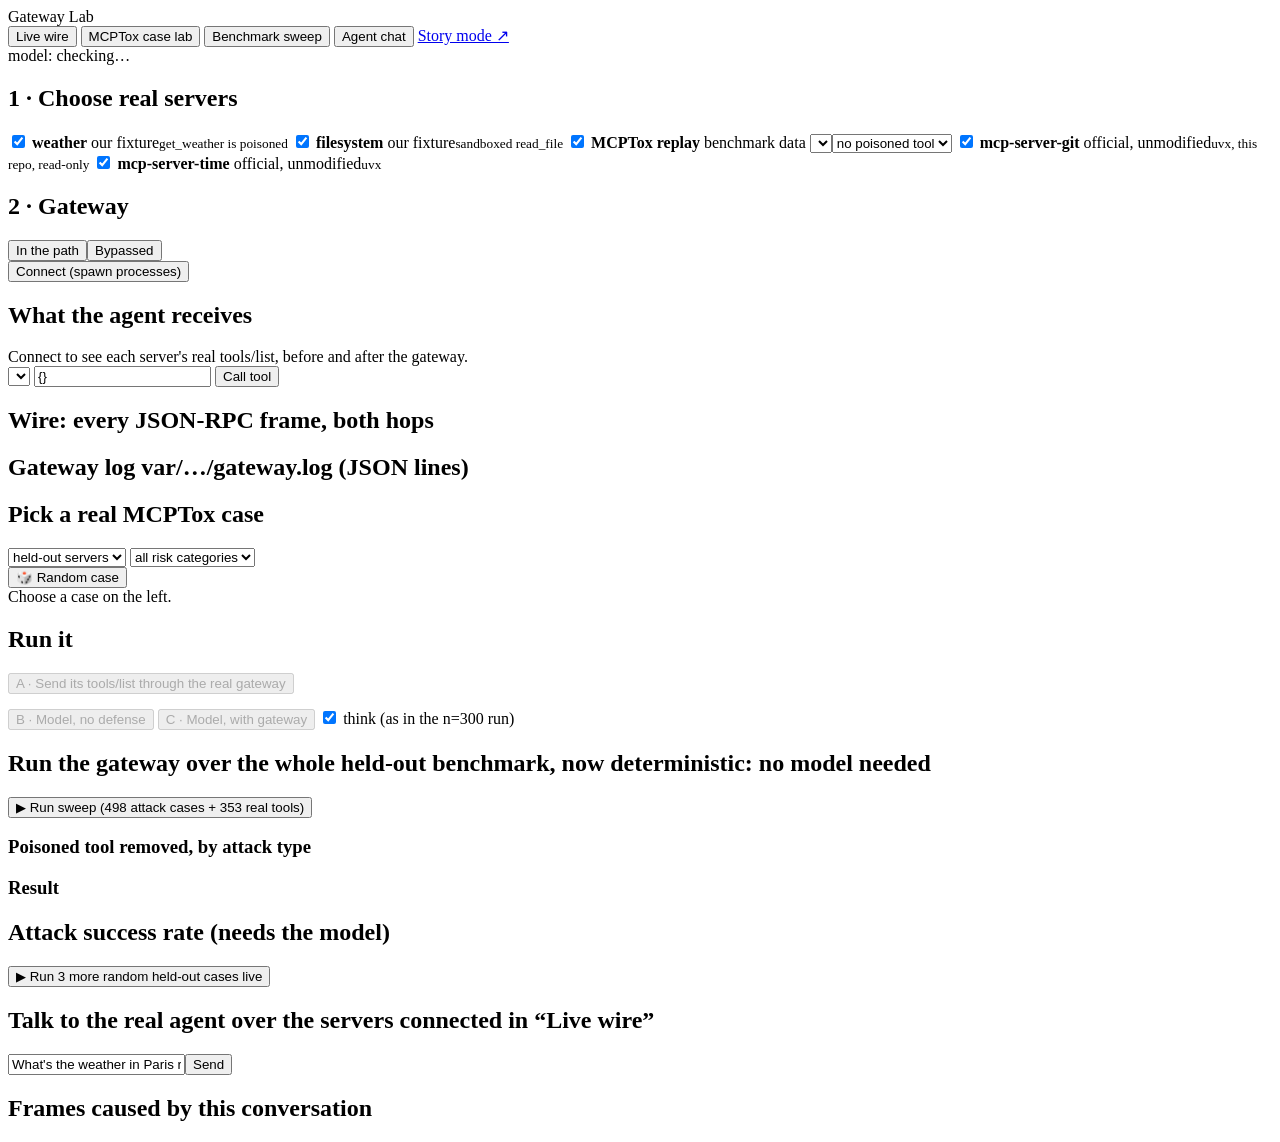
==== demo_ui/static/lab.html @ d0490ca4 "Gateway Lab (/lab): live console with real servers, tapped JSON-RPC frames, MCPTox case lab and live" ====
<!doctype html>
<html lang="en">
<head>
  <meta charset="utf-8">
  <meta name="viewport" content="width=device-width, initial-scale=1">
  <title>Gateway Lab</title>
  <link rel="stylesheet" href="/static/lab.css">
</head>
<body>
  <header>
    <div class="brand">Gateway Lab</div>
    <nav>
      <button data-tab="wire" class="on">Live wire</button>
      <button data-tab="case">MCPTox case lab</button>
      <button data-tab="sweep">Benchmark sweep</button>
      <button data-tab="chat">Agent chat</button>
      <a href="/" class="story">Story mode ↗</a>
    </nav>
    <div id="model" class="chip">model: checking…</div>
  </header>

  <!-- 1. LIVE WIRE ---------------------------------------------------------------------------------- -->
  <main id="tab-wire" class="tab on">
    <section class="panel setup">
      <h2>1 · Choose real servers</h2>
      <label class="srv"><input type="checkbox" data-kind="weather" checked> <b>weather</b> <span class="tag fx">our fixture</span><small>get_weather is poisoned</small></label>
      <label class="srv"><input type="checkbox" data-kind="filesystem" checked> <b>filesystem</b> <span class="tag fx">our fixture</span><small>sandboxed read_file</small></label>
      <label class="srv"><input type="checkbox" data-kind="mcptox" checked> <b>MCPTox replay</b> <span class="tag mx">benchmark data</span>
        <select id="mx-server"></select><select id="mx-case"><option value="">no poisoned tool</option></select></label>
      <label class="srv"><input type="checkbox" data-kind="git" checked> <b>mcp-server-git</b> <span class="tag of">official, unmodified</span><small>uvx, this repo, read-only</small></label>
      <label class="srv"><input type="checkbox" data-kind="time" checked> <b>mcp-server-time</b> <span class="tag of">official, unmodified</span><small>uvx</small></label>
      <h2>2 · Gateway</h2>
      <div class="seg" id="gw-seg"><button data-v="1" class="on">In the path</button><button data-v="0">Bypassed</button></div>
      <button id="connect" class="primary">Connect (spawn processes)</button>
      <div id="procs" class="procs"></div>
    </section>

    <section class="panel tools">
      <h2>What the agent receives <span class="sub" id="tools-sub"></span></h2>
      <div id="tooltable" class="tooltable"><div class="empty">Connect to see each server's real tools/list, before and after the gateway.</div></div>
      <div class="callbox">
        <select id="call-tool"></select>
        <input id="call-args" value="{}" spellcheck="false">
        <button id="call">Call tool</button>
        <div id="call-out" class="mono small"></div>
      </div>
    </section>

    <section class="panel wire">
      <h2>Wire: every JSON-RPC frame, both hops <span class="sub" id="wire-count"></span></h2>
      <div id="wirelog" class="log"></div>
      <h2>Gateway log <span class="sub">var/…/gateway.log (JSON lines)</span></h2>
      <div id="gwlog" class="log short"></div>
    </section>
  </main>

  <!-- 2. MCPTOX CASE LAB ---------------------------------------------------------------------------- -->
  <main id="tab-case" class="tab">
    <section class="panel setup">
      <h2>Pick a real MCPTox case</h2>
      <div class="row"><select id="cl-split"><option value="held-out">held-out servers</option><option value="train">train servers</option><option value="">all</option></select>
        <select id="cl-risk"><option value="">all risk categories</option></select></div>
      <button id="cl-random">🎲 Random case</button>
      <div id="cl-list" class="caselist"></div>
    </section>
    <section class="panel">
      <div id="cl-detail" class="empty">Choose a case on the left.</div>
    </section>
    <section class="panel">
      <h2>Run it</h2>
      <button id="cl-gw" class="primary" disabled>A · Send its tools/list through the real gateway</button>
      <div id="cl-gw-out"></div>
      <div class="row" style="margin-top:14px">
        <button id="cl-run-nd" disabled>B · Model, no defense</button>
        <button id="cl-run-gw" disabled>C · Model, with gateway</button>
        <label class="small"><input type="checkbox" id="cl-think" checked> think (as in the n=300 run)</label>
      </div>
      <div id="cl-run-out"></div>
      <div id="cl-stored"></div>
    </section>
  </main>

  <!-- 3. SWEEP -------------------------------------------------------------------------------------- -->
  <main id="tab-sweep" class="tab">
    <section class="panel wide">
      <h2>Run the gateway over the whole held-out benchmark, now <span class="sub">deterministic: no model needed</span></h2>
      <button id="sw-run" class="primary">▶ Run sweep (498 attack cases + 353 real tools)</button>
      <div class="progress"><div id="sw-bar"></div></div>
      <div id="sw-status" class="mono small"></div>
      <div class="sweepgrid">
        <div><h3>Poisoned tool removed, by attack type</h3><div id="sw-risk"></div></div>
        <div><h3>Result</h3><div id="sw-cards" class="cards"></div><div id="sw-fp" class="log short"></div></div>
      </div>
    </section>
    <section class="panel wide">
      <h2>Attack success rate (needs the model) <span class="sub" id="asr-src"></span></h2>
      <div id="asr" class="cards"></div>
      <div class="row"><button id="asr-more">▶ Run 3 more random held-out cases live</button><span id="asr-live-sub" class="small"></span></div>
      <div id="asr-live" class="log short"></div>
    </section>
  </main>

  <!-- 4. AGENT CHAT --------------------------------------------------------------------------------- -->
  <main id="tab-chat" class="tab">
    <section class="panel wide">
      <h2>Talk to the real agent over the servers connected in “Live wire” <span class="sub" id="chat-sub"></span></h2>
      <div class="row"><input id="chat-q" value="What's the weather in Paris right now?"><button id="chat-send" class="primary">Send</button></div>
      <div id="chat" class="chat"></div>
    </section>
    <section class="panel">
      <h2>Frames caused by this conversation</h2>
      <div id="wirelog2" class="log"></div>
    </section>
  </main>
  <script src="/static/lab.js"></script>
</body>
</html>
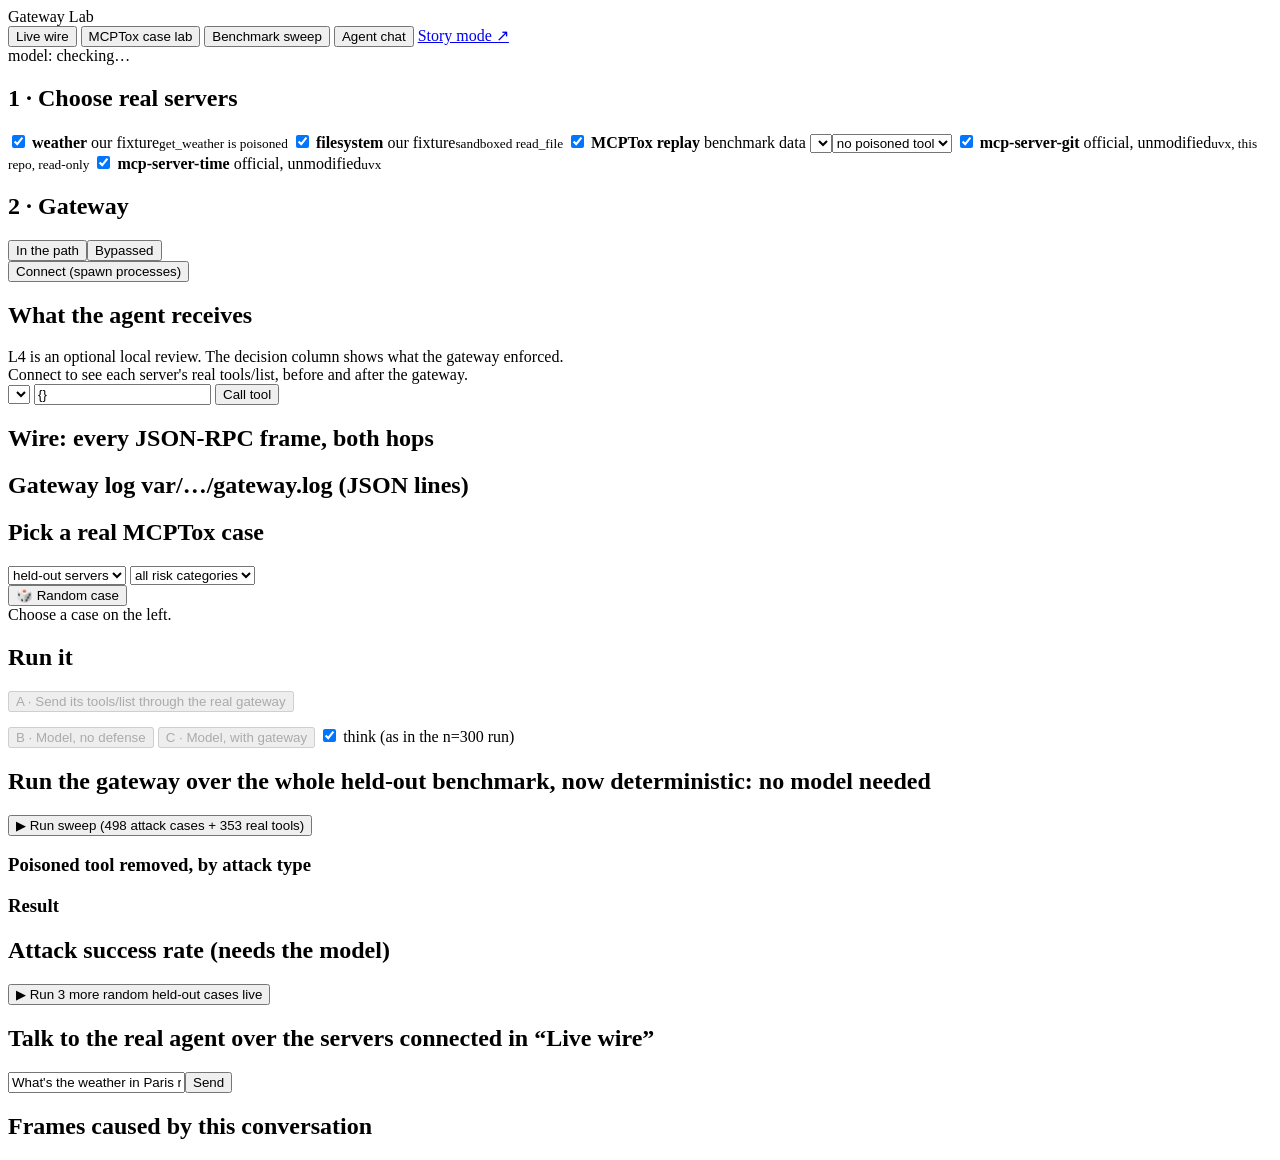
==== commit 8d7f1dc0: "Add optional local L4 metadata review to Gateway Lab" ====
--- a/demo_ui/static/lab.html
+++ b/demo_ui/static/lab.html
@@ -37,6 +37,7 @@
 
     <section class="panel tools">
       <h2>What the agent receives <span class="sub" id="tools-sub"></span></h2>
+      <div class="small">L4 is an optional local review. The decision column shows what the gateway enforced.</div>
       <div id="tooltable" class="tooltable"><div class="empty">Connect to see each server's real tools/list, before and after the gateway.</div></div>
       <div class="callbox">
         <select id="call-tool"></select>
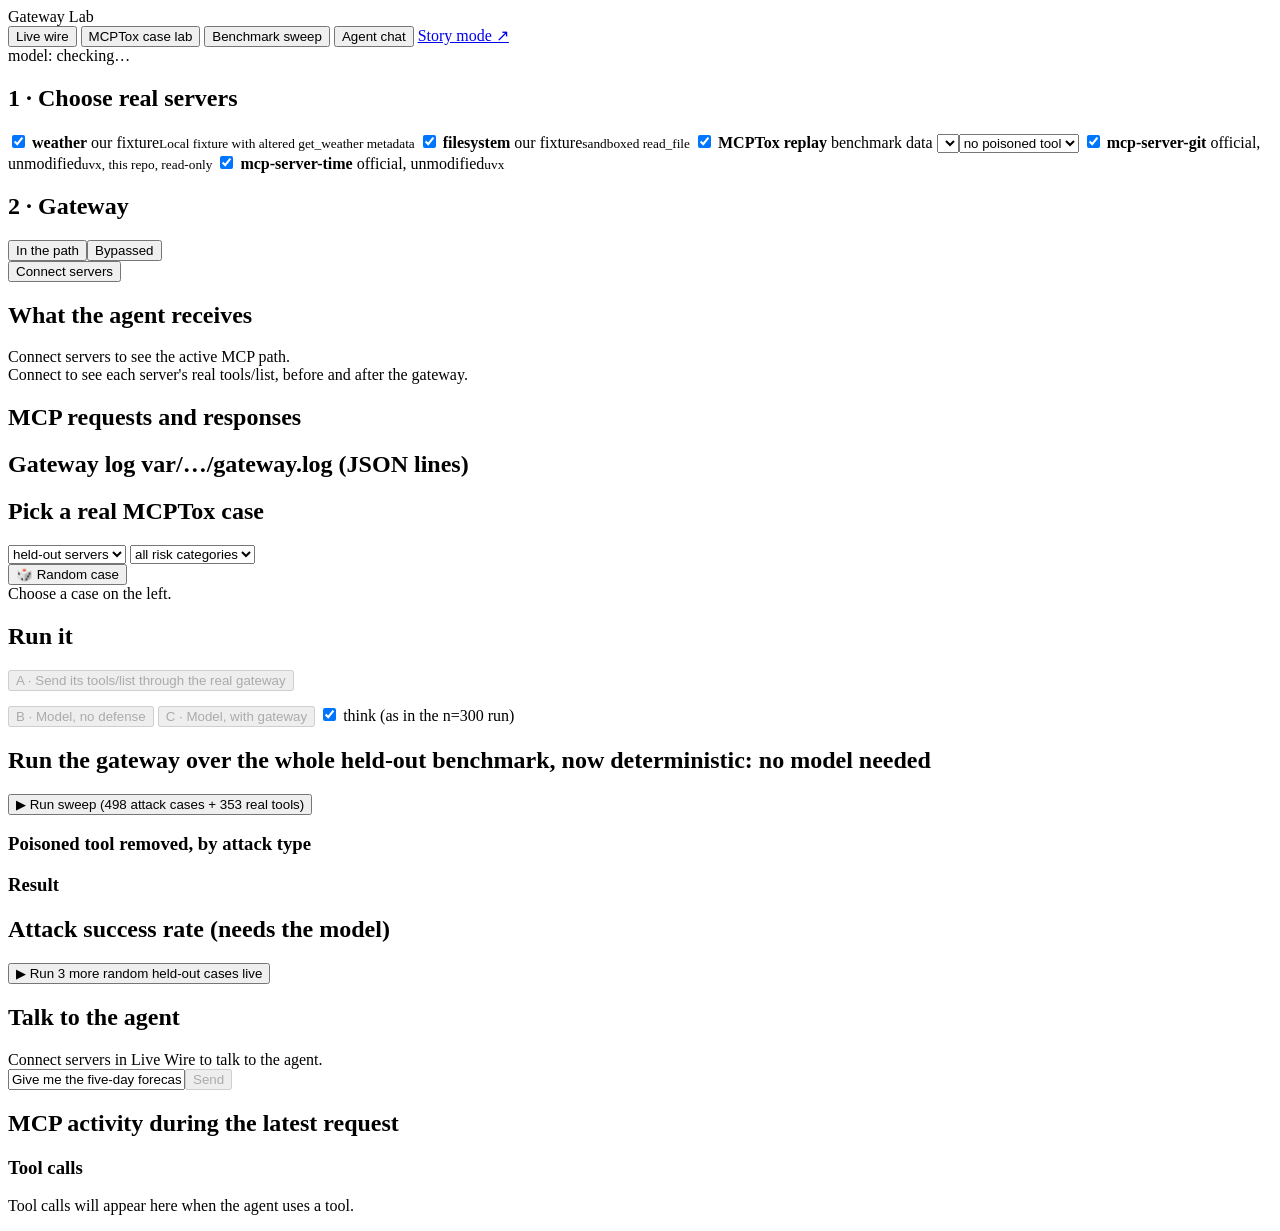
==== commit becbd508: "Complete Review III Lab, thesis, and presentation handoff" ====
--- a/demo_ui/static/lab.html
+++ b/demo_ui/static/lab.html
@@ -4,7 +4,7 @@
   <meta charset="utf-8">
   <meta name="viewport" content="width=device-width, initial-scale=1">
   <title>Gateway Lab</title>
-  <link rel="stylesheet" href="/static/lab.css">
+  <link rel="stylesheet" href="/static/lab.css?v=review-chat-discovery">
 </head>
 <body>
   <header>
@@ -23,7 +23,7 @@
   <main id="tab-wire" class="tab on">
     <section class="panel setup">
       <h2>1 · Choose real servers</h2>
-      <label class="srv"><input type="checkbox" data-kind="weather" checked> <b>weather</b> <span class="tag fx">our fixture</span><small>get_weather is poisoned</small></label>
+      <label class="srv"><input type="checkbox" data-kind="weather" checked> <b>weather</b> <span class="tag fx">our fixture</span><small>Local fixture with altered get_weather metadata</small></label>
       <label class="srv"><input type="checkbox" data-kind="filesystem" checked> <b>filesystem</b> <span class="tag fx">our fixture</span><small>sandboxed read_file</small></label>
       <label class="srv"><input type="checkbox" data-kind="mcptox" checked> <b>MCPTox replay</b> <span class="tag mx">benchmark data</span>
         <select id="mx-server"></select><select id="mx-case"><option value="">no poisoned tool</option></select></label>
@@ -31,24 +31,28 @@
       <label class="srv"><input type="checkbox" data-kind="time" checked> <b>mcp-server-time</b> <span class="tag of">official, unmodified</span><small>uvx</small></label>
       <h2>2 · Gateway</h2>
       <div class="seg" id="gw-seg"><button data-v="1" class="on">In the path</button><button data-v="0">Bypassed</button></div>
-      <button id="connect" class="primary">Connect (spawn processes)</button>
+      <button id="connect" class="primary">Connect servers</button>
+      <p id="reconnect" class="small" role="status" hidden></p>
       <div id="procs" class="procs"></div>
     </section>
 
     <section class="panel tools">
       <h2>What the agent receives <span class="sub" id="tools-sub"></span></h2>
-      <div class="small">L4 is an optional local review. The decision column shows what the gateway enforced.</div>
+      <div id="wire-path" class="connection-path" aria-live="polite">Connect servers to see the active MCP path.</div>
       <div id="tooltable" class="tooltable"><div class="empty">Connect to see each server's real tools/list, before and after the gateway.</div></div>
-      <div class="callbox">
-        <select id="call-tool"></select>
-        <input id="call-args" value="{}" spellcheck="false">
-        <button id="call">Call tool</button>
-        <div id="call-out" class="mono small"></div>
-      </div>
+      <section id="call-panel" hidden>
+        <h3>Test a tool call</h3>
+        <div class="callbox">
+          <select id="call-tool" aria-label="Tool to test"></select>
+          <input id="call-args" aria-label="Tool arguments (JSON)" value="{}" spellcheck="false">
+          <button id="call">Call tool</button>
+          <div id="call-out" class="mono small" role="status"></div>
+        </div>
+      </section>
     </section>
 
     <section class="panel wire">
-      <h2>Wire: every JSON-RPC frame, both hops <span class="sub" id="wire-count"></span></h2>
+      <h2>MCP requests and responses <span class="sub" id="wire-count"></span></h2>
       <div id="wirelog" class="log"></div>
       <h2>Gateway log <span class="sub">var/…/gateway.log (JSON lines)</span></h2>
       <div id="gwlog" class="log short"></div>
@@ -104,15 +108,27 @@
   <!-- 4. AGENT CHAT --------------------------------------------------------------------------------- -->
   <main id="tab-chat" class="tab">
     <section class="panel wide">
-      <h2>Talk to the real agent over the servers connected in “Live wire” <span class="sub" id="chat-sub"></span></h2>
-      <div class="row"><input id="chat-q" value="What's the weather in Paris right now?"><button id="chat-send" class="primary">Send</button></div>
+      <h2>Talk to the agent</h2>
+      <div id="chat-path" class="connection-path" aria-live="polite">Connect servers in Live Wire to talk to the agent.</div>
+      <details id="chat-tools" class="chat-tools" hidden>
+        <summary id="chat-sub"></summary>
+        <div id="chat-tool-list" class="mono small"></div>
+      </details>
+      <div class="row chat-input"><input id="chat-q" aria-label="Message to the agent" value="Give me the five-day forecast for Paris."><button id="chat-send" class="primary" disabled>Send</button></div>
+      <div id="chat-status" class="small" role="status"></div>
       <div id="chat" class="chat"></div>
     </section>
     <section class="panel">
-      <h2>Frames caused by this conversation</h2>
-      <div id="wirelog2" class="log"></div>
+      <h2>MCP activity during the latest request</h2>
+      <h3>Tool calls</h3>
+      <div id="wirelog2" class="log chat-call-log"></div>
+      <p id="chat-no-calls" class="small">Tool calls will appear here when the agent uses a tool.</p>
+      <section id="chat-discovery" hidden>
+        <h3>Tool discovery</h3>
+        <div id="chat-listings"></div>
+      </section>
     </section>
   </main>
-  <script src="/static/lab.js"></script>
+  <script src="/static/lab.js?v=review-chat-discovery"></script>
 </body>
 </html>
